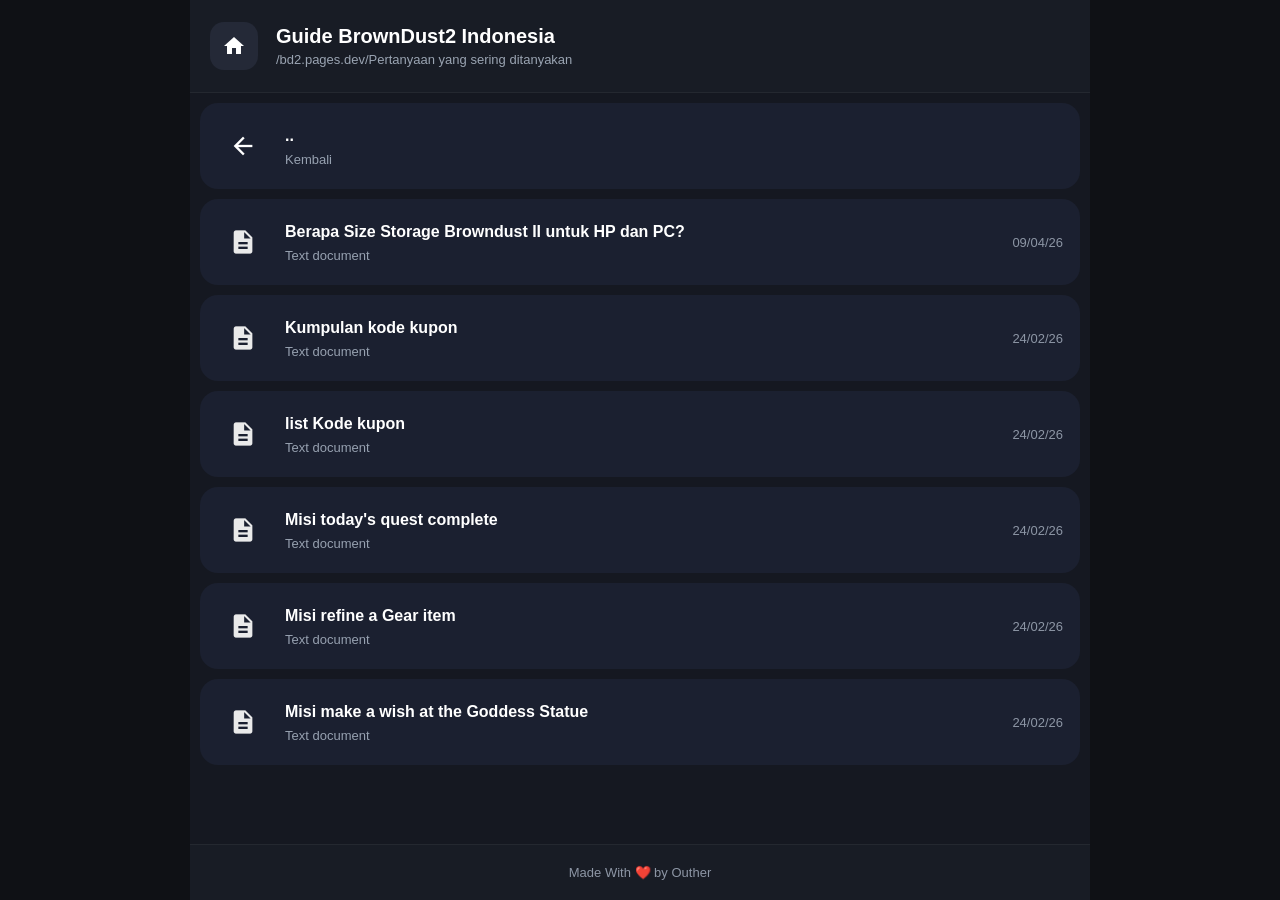
==== faq.html @ 03c616b6 "Add files via upload" ====
<!DOCTYPE html>
<html lang="id">
<head>
  <meta charset="UTF-8">
  <meta name="viewport" content="width=device-width, initial-scale=1.0">
  <link rel="stylesheet" href="https://cdnjs.cloudflare.com/ajax/libs/font-awesome/6.5.0/css/all.min.css">
  <title>Panduan BrownDust2 Indonesia</title>
  <meta property="og:image" content="https://bd2.pages.dev/img/profil.png.png">

  <!-- Material Icons -->
  <link href="https://fonts.googleapis.com/icon?family=Material+Icons" rel="stylesheet">
  <link rel="icon" href="img/favicon.ico">
  <link rel="stylesheet" href="style.css">
</head>
<body>

<div class="app">

  <!-- HEADER -->
<header class="header">

  <a href="index.html" class="back-btn">
    <i class="material-icons">home</i>
  </a>

  <div class="header-text">
    <h2>Guide BrownDust2 Indonesia</h2>
    <p>/bd2.pages.dev/Pertanyaan yang sering ditanyakan</p>
  </div>

</header>

  <!-- CONTENT -->
  <main class="content">
    <a href="index.html" class="item link">
    <span class="material-icons">arrow_back</span>
    <div class="info">
        <div class="name">..</div>
        <div class="meta">Kembali</div>
    </div>
    
    <a href="https://telegra.ph/Berapa-Size-Storage-Browndust-II-untuk-HP-dan-PC-04-19" class="item link" target="_blank" rel="noopener noreferrer">
      <span class="material-icons file">description</span>
        <div class="info">
            <div class="name">Berapa Size Storage Browndust II untuk HP dan PC?</div>
            <div class="meta">Text document</div>
        </div>
        <div class="date">09/04/26</div>
    </a>

    <a href="https://telegra.ph/Kumpulan-kode-kupon-05-11" class="item link" target="_blank" rel="noopener noreferrer">
      <span class="material-icons file">description</span>
        <div class="info">
            <div class="name">Kumpulan kode kupon</div>
            <div class="meta">Text document</div>
      </div>
        <div class="date">24/02/26</div>
    </a>

    <a href="https://www.facebook.com/groups/746104073868965/posts/1440764757736223/" class="item link" target="_blank" rel="noopener noreferrer">
      <span class="material-icons file">description</span>
        <div class="info">
            <div class="name">list Kode kupon</div>
            <div class="meta">Text document</div>
      </div>
        <div class="date">24/02/26</div>
    </a>

    <a href="https://web.facebook.com/groups/746104073868965/posts/1250091440136890/" class="item link" target="_blank" rel="noopener noreferrer">
      <span class="material-icons file">description</span>
        <div class="info">
            <div class="name">Misi today's quest complete</div>
            <div class="meta">Text document</div>
        </div>
        <div class="date">24/02/26</div>
    </a>

    <a href="https://guide-bd2.blogspot.com/p/misi-refine-gear-item.html" class="item link" target="_blank" rel="noopener noreferrer">
      <span class="material-icons file">description</span>
        <div class="info">
            <div class="name">Misi refine a Gear item</div>
            <div class="meta">Text document</div>
        </div>
        <div class="date">24/02/26</div>
    </a>

    <a href="https://web.facebook.com/groups/746104073868965/posts/1365589705253729" class="item link" target="_blank" rel="noopener noreferrer">
      <span class="material-icons file">description</span>
        <div class="info">
            <div class="name">Misi make a wish at the Goddess Statue</div>
            <div class="meta">Text document</div>
        </div>
        <div class="date">24/02/26</div>
    </a>

  </main>
  <!-- FOOTER -->
  <footer class="footer">
    Made With ❤️ by Outher
  </footer>

</div>

</body>
</html>
---- style.css ----
/* =========================
   RESET
========================= */

*{
  margin:0;
  padding:0;
  box-sizing:border-box;
}

html,
body{
  width:100%;
  height:100%;
  font-family: "Segoe UI", sans-serif;
  background:#0f1115;
  color:#fff;
}

/* =========================
   APP CONTAINER
========================= */

.app{
  width:100%;
  max-width:900px;
  margin:auto;
  min-height:100vh;
  display:flex;
  flex-direction:column;
  background:#151821;
}

/* =========================
   HEADER
========================= */

.header{
  display:flex;
  align-items:center;
  gap:18px;
  padding:22px 20px;
  border-bottom:1px solid rgba(255,255,255,0.05);
  background:#181c25;
  position:sticky;
  top:0;
  z-index:100;
}

.back-btn{
  width:48px;
  height:48px;
  border-radius:14px;
  background:#242937;
  display:flex;
  align-items:center;
  justify-content:center;
  text-decoration:none;
  color:#fff;
  transition:0.2s;
  flex-shrink:0;
}

.back-btn:hover{
  background:#2f3647;
  transform:translateY(-1px);
}

.back-btn .material-icons{
  font-size:24px;
}

.header-text h2{
  font-size:20px;
  font-weight:700;
  margin-bottom:4px;
}

.header-text p{
  font-size:13px;
  color:#9aa4b2;
}

/* =========================
   CONTENT
========================= */

.content{
  flex:1;
  padding:10px;
}

/* =========================
   ITEM
========================= */

.item{
  width:100%;
  display:flex;
  align-items:center;
  gap:16px;
  padding:16px;
  margin-bottom:10px;
  border-radius:18px;
  text-decoration:none;
  color:#fff;
  background:#1b2030;
  transition:0.2s;
  border:1px solid transparent;
}

.item:hover{
  background:#23293a;
  border-color:rgba(255,255,255,0.06);
  transform:translateY(-1px);
}

/* =========================
   ICON
========================= */

.item .material-icons{
  width:52px;
  height:52px;
  border-radius:14px;
  display:flex;
  align-items:center;
  justify-content:center;
  font-size:28px;
  flex-shrink:0;
}

.folder{
  background:#2d3f69;
  color:#7fb2ff;
}

/* ITEM FILE */
.file {
  text-align: center;
  text-decoration: none;
  color: #eaeaea;
  text-align: center;
}

.file img {
  width: 160px;
  height: 220px;
  margin-bottom: 0px;
  object-fit: contain;   /* ini kunci */
  border-radius: 0px;
  transition: 0.2s;
}

.file:hover img {
  transform: scale(1.05);
}

.file-name {
  font-size: 14px;
  margin-top: 0px;
  color: #fff;
  word-break: break-word;
  text-decoration: underline;
    text-decoration-thickness: 2px;
    text-decoration-color: #fff;
}
.file-name2 {
  font-size: 10px;
  margin-top: 6px;
  color: #ccc;
  word-break: break-word;
}

/* =========================
   INFO
========================= */

.info{
  flex:1;
  min-width:0;
}

.name{
  font-size:16px;
  font-weight:600;
  line-height:1.4;
  margin-bottom:4px;
  word-break:break-word;
}

.meta{
  font-size:13px;
  color:#97a1b0;
}

/* =========================
   DATE
========================= */

.date{
  font-size:13px;
  color:#8d96a5;
  white-space:nowrap;
  margin-left:10px;
}

/* =========================
   FOOTER
========================= */

.footer{
  text-align:center;
  padding:20px;
  font-size:13px;
  color:#8d96a5;
  border-top:1px solid rgba(255,255,255,0.05);
  background:#181c25;
}

/* =========================
   MOBILE
========================= */

@media(max-width:600px){

  .header{
    padding:18px 16px;
  }

  .header-text h2{
    font-size:18px;
  }

  .item{
    padding:14px;
    gap:14px;
  }

  .item .material-icons{
    width:46px;
    height:46px;
    font-size:24px;
  }

  .name{
    font-size:15px;
  }

  .date{
    font-size:12px;
  }

}
/* GRID VIEW */
.grid {
  display: grid;
  grid-template-columns: repeat(2, 1fr);
  gap: 5px;
  padding: 0px;
}
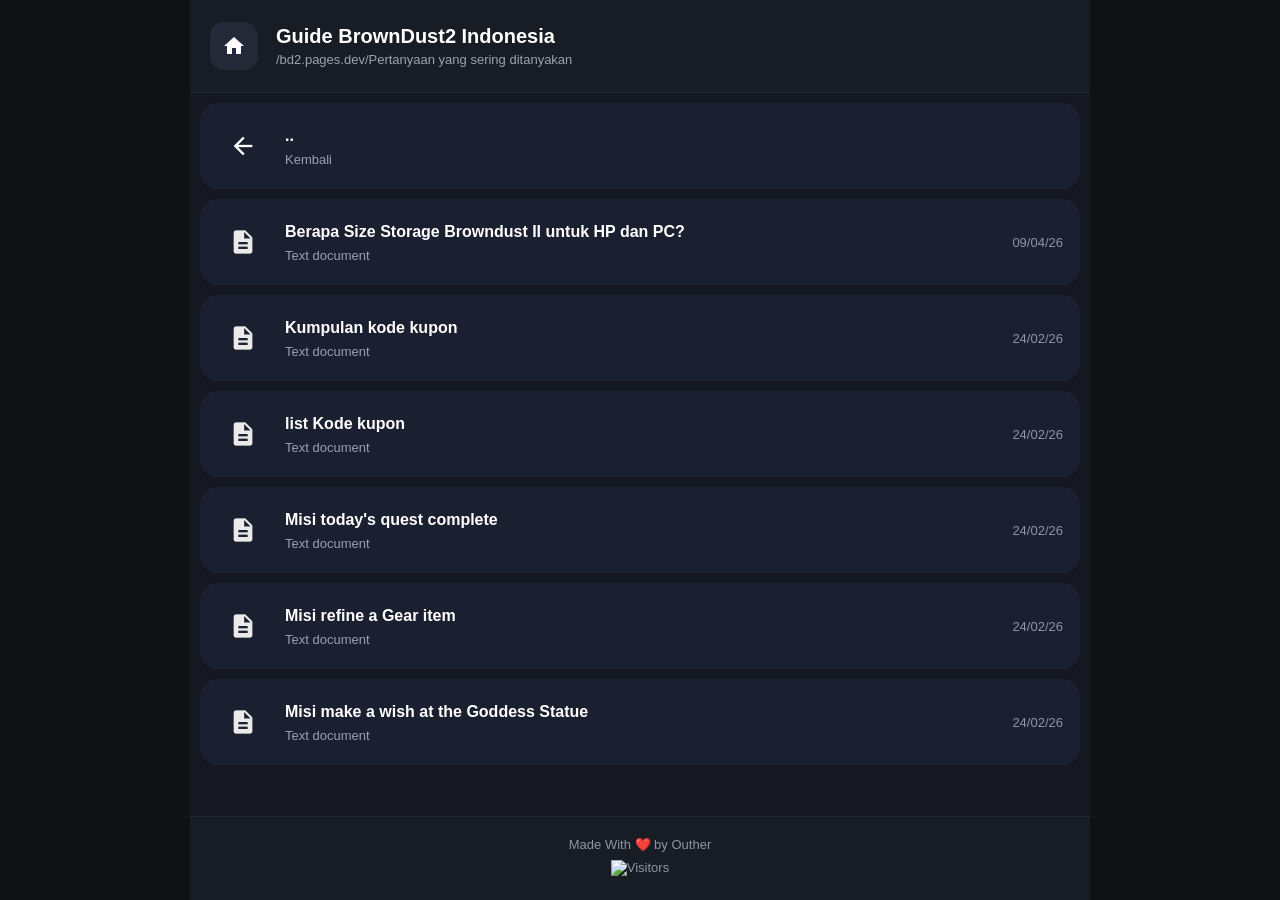
==== commit dd12eb47: "Update faq.html" ====
--- a/faq.html
+++ b/faq.html
@@ -97,10 +97,14 @@
   </main>
   <!-- FOOTER -->
   <footer class="footer">
-    Made With ❤️ by Outher
-  </footer>
+  <div>Made With ❤️ by Outher</div>
+
+  <div class="visitor-counter">
+    <img src="https://visitor-badge.laobi.icu/badge?page_id=bd2.pages.dev&left_text=Visitors&left_color=181c25&right_color=3b4454" alt="Visitors">
+  </div>
+</footer>
 
 </div>
 
 </body>
-</html>+</html>
--- a/style.css
+++ b/style.css
@@ -209,13 +209,24 @@
    FOOTER
 ========================= */
 
-.footer{
-  text-align:center;
-  padding:20px;
-  font-size:13px;
-  color:#8d96a5;
-  border-top:1px solid rgba(255,255,255,0.05);
-  background:#181c25;
+/* FOOTER */
+.footer {
+  padding: 20px;
+  text-align: center;
+  font-size: 13px;
+  color: #8d96a5;
+  background: #181c25;
+  border-top: 1px solid rgba(255, 255, 255, 0.05);
+}
+
+.visitor-counter {
+  margin-top: 8px;
+  display: flex;
+  justify-content: center;
+}
+
+.visitor-counter img {
+  height: 20px;
 }
 
 /* =========================
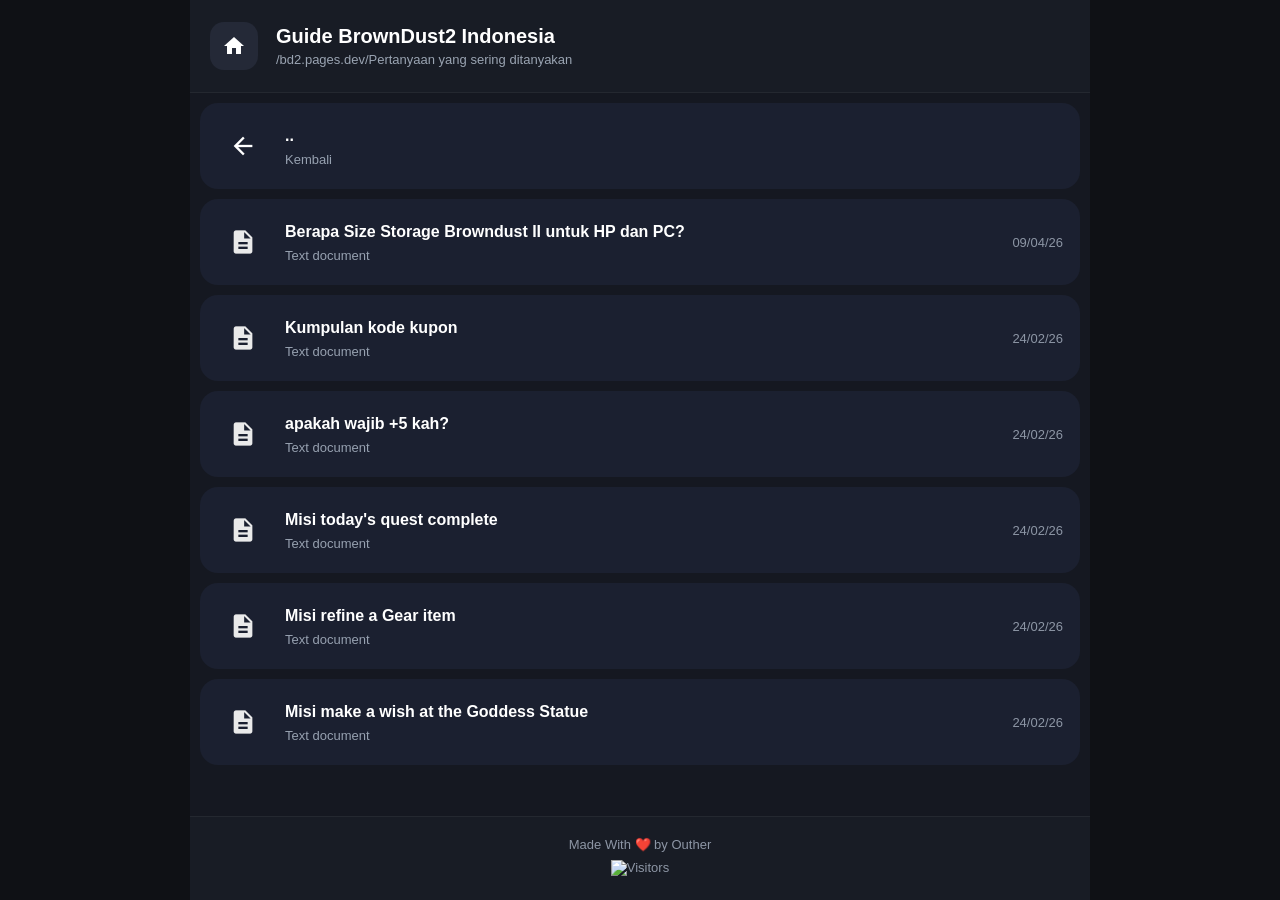
==== commit 0d82e461: "Update faq.html" ====
--- a/faq.html
+++ b/faq.html
@@ -6,7 +6,11 @@
   <meta name="viewport" content="width=device-width, initial-scale=1.0">
   <link rel="stylesheet" href="https://cdnjs.cloudflare.com/ajax/libs/font-awesome/6.5.0/css/all.min.css">
   <title>Panduan BrownDust2 Indonesia</title>
-  <meta property="og:image" content="https://bd2.pages.dev/img/profil.png.png">
+  <meta property="og:url" content="https://bd2.pages.dev/faq">
+  <meta property="og:type" content="website">
+  <meta property="og:title" content="Pertanyaan yang sering ditanyakan">
+  <meta property="og:description" content="FAQ BrownDust2 Indonesia">
+  <meta property="og:image" content="https://bd2.pages.dev/img/profil.png">
 
   <!-- Material Icons -->
   <link href="https://fonts.googleapis.com/icon?family=Material+Icons" rel="stylesheet">
@@ -58,10 +62,10 @@
         <div class="date">24/02/26</div>
     </a>
 
-    <a href="https://www.facebook.com/groups/746104073868965/posts/1440764757736223/" class="item link" target="_blank" rel="noopener noreferrer">
+    <a href="https://telegra.ph/wajib-5-kah-06-16/" class="item link" target="_blank" rel="noopener noreferrer">
       <span class="material-icons file">description</span>
         <div class="info">
-            <div class="name">list Kode kupon</div>
+            <div class="name">apakah wajib +5 kah?</div>
             <div class="meta">Text document</div>
       </div>
         <div class="date">24/02/26</div>
